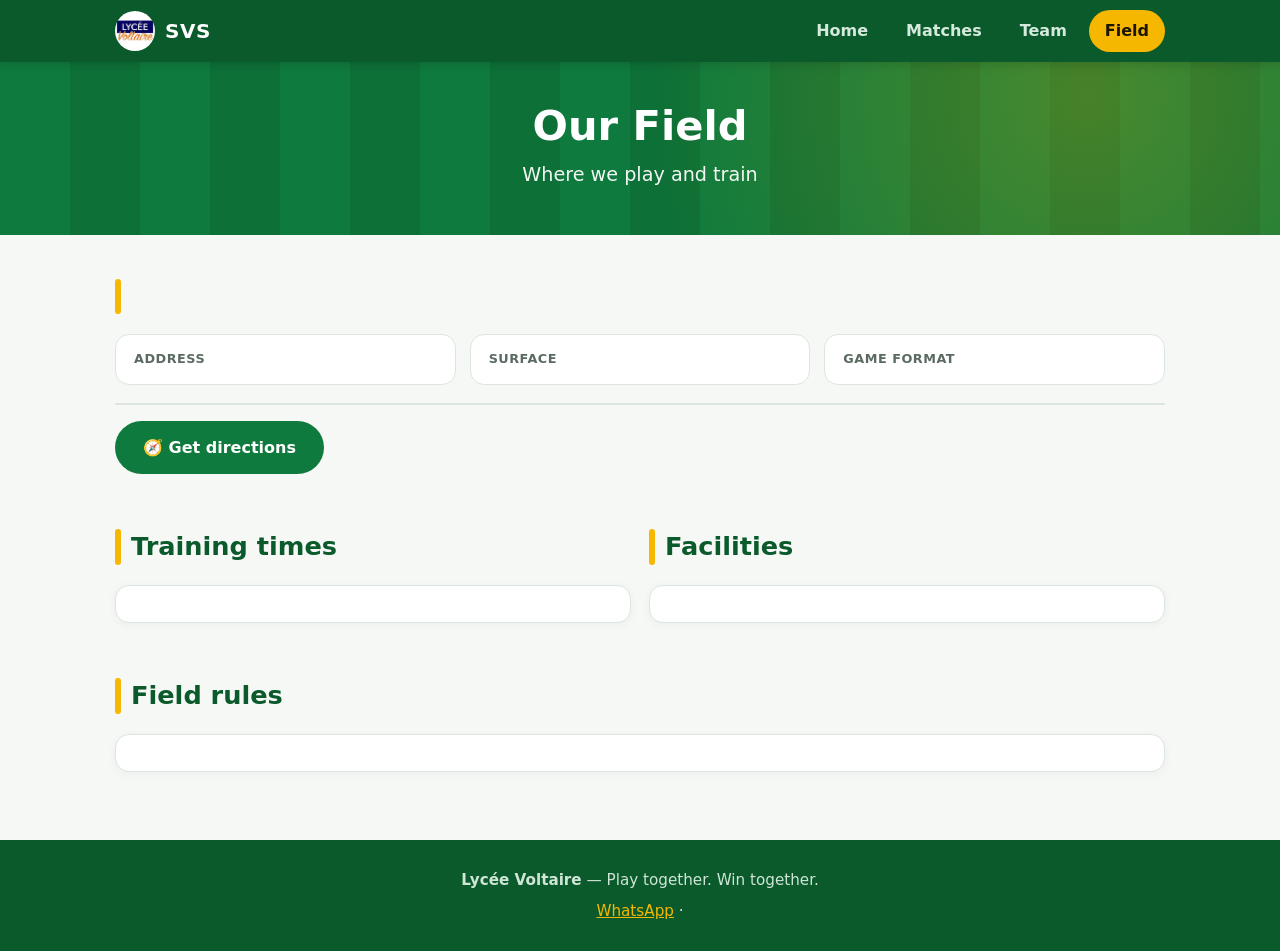
==== field.html @ 9dd1f6ec "Add files via upload" ====
<!DOCTYPE html>
<html lang="en">

<head>
  <meta charset="UTF-8">
  <meta name="viewport" content="width=device-width, initial-scale=1">
  <title>Field | Our Football Team</title>
  <link rel="stylesheet" href="css/style.css">
</head>

<body data-page="field">

  <header id="site-header"></header>

  <div class="hero page-hero">
    <div class="container">
      <h1>Our Field</h1>
      <p>Where we play and train</p>
    </div>
  </div>

  <main class="container">

    <section>
      <h2 id="field-name"></h2>
      <p class="lead" id="field-desc"></p>

      <div class="info-list">
        <div class="info-item">
          <div class="k">Address</div>
          <div class="v" id="field-address"></div>
        </div>
        <div class="info-item">
          <div class="k">Surface</div>
          <div class="v" id="field-surface"></div>
        </div>
        <div class="info-item">
          <div class="k">Game format</div>
          <div class="v" id="field-size"></div>
        </div>
      </div>

      <div class="map-box" id="field-map"></div>
      <p style="margin-top:16px"><a class="btn btn-green" id="field-directions" href="#" target="_blank"
          rel="noopener">🧭 Get directions</a></p>
    </section>

    <section>
      <div class="two-col">
        <div>
          <h2>Training times</h2>
          <div class="card">
            <table id="field-training"></table>
          </div>
        </div>
        <div>
          <h2>Facilities</h2>
          <div class="card">
            <ul class="clean" id="field-facilities"></ul>
          </div>
        </div>
      </div>
    </section>

    <section>
      <h2>Field rules</h2>
      <div class="card">
        <ul class="clean" id="field-rules"></ul>
      </div>
    </section>

  </main>

  <footer id="site-footer"></footer>

  <script src="js/data.js"></script>
  <script src="js/main.js"></script>
</body>

</html>
---- css/style.css ----
/* =====================================================================
   style.css  —  the look of the website
   Tip: to change the colors of the whole site, edit the :root section.
   ===================================================================== */

:root {
  --green: #0f7a3d;
  /* main team color */
  --green-dark: #0a5a2c;
  --green-light: #e8f5ed;
  --gold: #f5b700;
  /* accent color */
  --ink: #16241b;
  /* main text */
  --muted: #5b6b61;
  /* softer text */
  --bg: #f6f8f6;
  --card: #ffffff;
  --line: #dde5df;
  --win: #1b9a4b;
  --loss: #d6363f;
  --draw: #7a8a80;
  --radius: 14px;
}

* {
  box-sizing: border-box;
  margin: 0;
  padding: 0;
}

body {
  font-family: system-ui, -apple-system, "Segoe UI", Roboto, Arial, sans-serif;
  background: var(--bg);
  color: var(--ink);
  line-height: 1.6;
}

.container {
  width: min(1050px, 100% - 32px);
  margin-inline: auto;
}

a {
  color: var(--green);
}

/* ---------- Header ---------- */
#site-header {
  background: var(--green-dark);
  position: sticky;
  top: 0;
  z-index: 50;
  box-shadow: 0 2px 10px rgba(0, 0, 0, .15);
}

.header-inner {
  display: flex;
  align-items: center;
  justify-content: space-between;
  min-height: 62px;
}

.logo {
  display: flex;
  align-items: center;
  gap: 10px;
  color: #fff;
  text-decoration: none;
  font-weight: 800;
  font-size: 1.25rem;
  letter-spacing: .5px;
}

.logo-ball {
  font-size: 1.6rem;
}

.logo-img {
  width: 40px;
  height: 40px;
  object-fit: contain;
  border-radius: 50%;
}

nav {
  display: flex;
  gap: 6px;
}

nav a {
  color: #d5eadc;
  text-decoration: none;
  font-weight: 600;
  padding: 8px 16px;
  border-radius: 999px;
  transition: background .2s;
}

nav a:hover {
  background: rgba(255, 255, 255, .12);
}

nav a.active {
  background: var(--gold);
  color: #1d1500;
}

.menu-btn {
  display: none;
  background: none;
  border: 0;
  color: #fff;
  font-size: 1.8rem;
  cursor: pointer;
  padding: 4px 8px;
}

/* ---------- Hero ---------- */
.hero {
  background:
    radial-gradient(circle at 85% 20%, rgba(245, 183, 0, .25), transparent 40%),
    repeating-linear-gradient(90deg, #0f7a3d 0 70px, #0d7036 70px 140px);
  color: #fff;
  text-align: center;
  padding: 70px 0 80px;
}

.hero h1 {
  font-size: clamp(2rem, 6vw, 3.4rem);
  line-height: 1.15;
  margin-bottom: 10px;
}

.hero p {
  font-size: 1.2rem;
  opacity: .95;
  margin-bottom: 26px;
}

.page-hero {
  padding: 40px 0 44px;
}

.page-hero h1 {
  font-size: clamp(1.8rem, 5vw, 2.6rem);
}

.page-hero p {
  margin-bottom: 0;
}

/* ---------- Buttons ---------- */
.btn {
  display: inline-block;
  padding: 12px 26px;
  border-radius: 999px;
  font-weight: 700;
  text-decoration: none;
  border: 2px solid transparent;
  transition: transform .15s, box-shadow .15s;
}

.btn:hover {
  transform: translateY(-2px);
  box-shadow: 0 6px 16px rgba(0, 0, 0, .2);
}

.btn-gold {
  background: var(--gold);
  color: #1d1500;
}

.btn-green {
  background: var(--green);
  color: #fff;
}

.btn-outline {
  border-color: #fff;
  color: #fff;
}

.btn-row {
  display: flex;
  gap: 12px;
  justify-content: center;
  flex-wrap: wrap;
}

/* ---------- Sections ---------- */
section {
  padding: 44px 0 8px;
}

h2 {
  font-size: 1.6rem;
  margin-bottom: 18px;
  color: var(--green-dark);
  display: flex;
  align-items: center;
  gap: 10px;
}

h2::before {
  content: "";
  width: 6px;
  height: 1.4em;
  background: var(--gold);
  border-radius: 3px;
}

.lead {
  font-size: 1.1rem;
  color: var(--muted);
  max-width: 70ch;
}

.empty {
  color: var(--muted);
  background: var(--card);
  border: 1px dashed var(--line);
  padding: 20px;
  border-radius: var(--radius);
}

/* ---------- Cards and grids ---------- */
.card {
  background: var(--card);
  border: 1px solid var(--line);
  border-radius: var(--radius);
  padding: 18px 20px;
  box-shadow: 0 2px 8px rgba(20, 50, 30, .05);
}

.grid {
  display: grid;
  grid-template-columns: repeat(auto-fill, minmax(260px, 1fr));
  gap: 16px;
}

/* ---------- Match cards ---------- */
.match-top {
  display: flex;
  justify-content: space-between;
  align-items: center;
  gap: 8px;
  margin-bottom: 14px;
}

.match-date {
  font-size: .9rem;
  color: var(--muted);
  font-weight: 600;
}

.match-teams {
  display: grid;
  grid-template-columns: 1fr auto 1fr;
  align-items: center;
  gap: 10px;
  text-align: center;
}

.match-teams .team-a,
.match-teams .team-b {
  font-weight: 800;
  font-size: 1.1rem;
}

.vs {
  background: var(--green-light);
  color: var(--green-dark);
  font-weight: 800;
  border-radius: 999px;
  padding: 6px 12px;
  font-size: .9rem;
}

.score {
  font-size: 1.8rem;
  font-weight: 900;
  color: var(--green-dark);
  white-space: nowrap;
}

.match-place {
  margin-top: 14px;
  color: var(--muted);
  font-size: .95rem;
}

.match-notes {
  margin-top: 6px;
  font-size: .92rem;
  background: var(--green-light);
  padding: 8px 12px;
  border-radius: 8px;
}

.badge {
  font-size: .75rem;
  font-weight: 800;
  padding: 3px 10px;
  border-radius: 999px;
  color: #fff;
  letter-spacing: .5px;
}

.badge.win {
  background: var(--win);
}

.badge.loss {
  background: var(--loss);
}

.badge.draw {
  background: var(--draw);
}

/* ---------- Stats ---------- */
.stats {
  display: grid;
  grid-template-columns: repeat(4, 1fr);
  gap: 12px;
}

.stat {
  background: var(--card);
  border: 1px solid var(--line);
  border-radius: var(--radius);
  padding: 16px 8px;
  text-align: center;
}

.stat-num {
  display: block;
  font-size: 2rem;
  font-weight: 900;
  color: var(--green);
}

.stat-label {
  font-size: .85rem;
  color: var(--muted);
  font-weight: 600;
  text-transform: uppercase;
  letter-spacing: .5px;
}

/* ---------- Quick links on home ---------- */
.quick {
  display: grid;
  grid-template-columns: repeat(auto-fit, minmax(220px, 1fr));
  gap: 16px;
}

.quick a {
  text-decoration: none;
  color: inherit;
  display: block;
  background: var(--card);
  border: 1px solid var(--line);
  border-radius: var(--radius);
  padding: 22px;
  transition: transform .15s, border-color .15s;
}

.quick a:hover {
  transform: translateY(-3px);
  border-color: var(--green);
}

.quick .icon {
  font-size: 2rem;
}

.quick strong {
  display: block;
  font-size: 1.15rem;
  margin: 6px 0 2px;
  color: var(--green-dark);
}

.quick span.desc {
  color: var(--muted);
  font-size: .95rem;
}

/* ---------- Team page ---------- */
.coach-card {
  display: inline-flex;
  flex-direction: column;
  background: var(--green-light);
  border-left: 5px solid var(--green);
  padding: 10px 20px;
  border-radius: 10px;
  margin-top: 18px;
}

.coach-label {
  font-size: .8rem;
  text-transform: uppercase;
  color: var(--muted);
  font-weight: 700;
  letter-spacing: .5px;
}

.group-title {
  margin: 26px 0 12px;
  color: var(--green-dark);
  font-size: 1.15rem;
}

.player {
  display: flex;
  align-items: center;
  gap: 14px;
}

.shirt {
  width: 50px;
  height: 50px;
  flex: none;
  border-radius: 12px;
  background: var(--green);
  color: #fff;
  font-weight: 900;
  font-size: 1.4rem;
  display: grid;
  place-items: center;
  border-bottom: 4px solid var(--gold);
}

.player-pos {
  color: var(--muted);
  font-size: .9rem;
}

.captain {
  display: inline-grid;
  place-items: center;
  width: 22px;
  height: 22px;
  margin-left: 6px;
  border-radius: 50%;
  background: var(--gold);
  color: #1d1500;
  font-size: .75rem;
  font-weight: 900;
}

/* ---------- Field page ---------- */
.info-list {
  display: grid;
  grid-template-columns: repeat(auto-fit, minmax(160px, 1fr));
  gap: 14px;
  margin-top: 20px;
}

.info-item {
  background: var(--card);
  border: 1px solid var(--line);
  border-radius: var(--radius);
  padding: 14px 18px;
}

.info-item .k {
  font-size: .8rem;
  text-transform: uppercase;
  color: var(--muted);
  font-weight: 700;
  letter-spacing: .5px;
}

.info-item .v {
  font-weight: 700;
}

.two-col {
  display: grid;
  grid-template-columns: repeat(auto-fit, minmax(280px, 1fr));
  gap: 18px;
}

ul.clean {
  list-style: none;
}

ul.clean li {
  padding: 8px 0 8px 28px;
  position: relative;
  border-bottom: 1px solid var(--line);
}

ul.clean li:last-child {
  border-bottom: 0;
}

ul.clean li::before {
  content: "✓";
  position: absolute;
  left: 0;
  color: var(--green);
  font-weight: 900;
}

table {
  width: 100%;
  border-collapse: collapse;
}

td {
  padding: 10px 4px;
  border-bottom: 1px solid var(--line);
}

td:last-child {
  text-align: right;
  font-weight: 700;
}

tr:last-child td {
  border-bottom: 0;
}

.map-box {
  margin-top: 18px;
  border-radius: var(--radius);
  overflow: hidden;
  border: 1px solid var(--line);
}

.map-box iframe {
  width: 100%;
  height: 360px;
  border: 0;
  display: block;
}

/* ---------- Footer ---------- */
#site-footer {
  background: var(--green-dark);
  color: #cfe5d6;
  margin-top: 60px;
  padding: 28px 0;
  text-align: center;
  font-size: .95rem;
}

#site-footer a {
  color: var(--gold);
}

#site-footer p+p {
  margin-top: 6px;
}

/* ---------- Phones ---------- */
@media (max-width: 700px) {
  .menu-btn {
    display: block;
  }

  nav {
    display: none;
    position: absolute;
    left: 0;
    right: 0;
    top: 62px;
    background: var(--green-dark);
    flex-direction: column;
    padding: 10px 16px 16px;
  }

  nav.open {
    display: flex;
  }

  nav a {
    padding: 12px 16px;
  }

  .stats {
    grid-template-columns: repeat(2, 1fr);
  }

  .hero {
    padding: 50px 0 56px;
  }
}
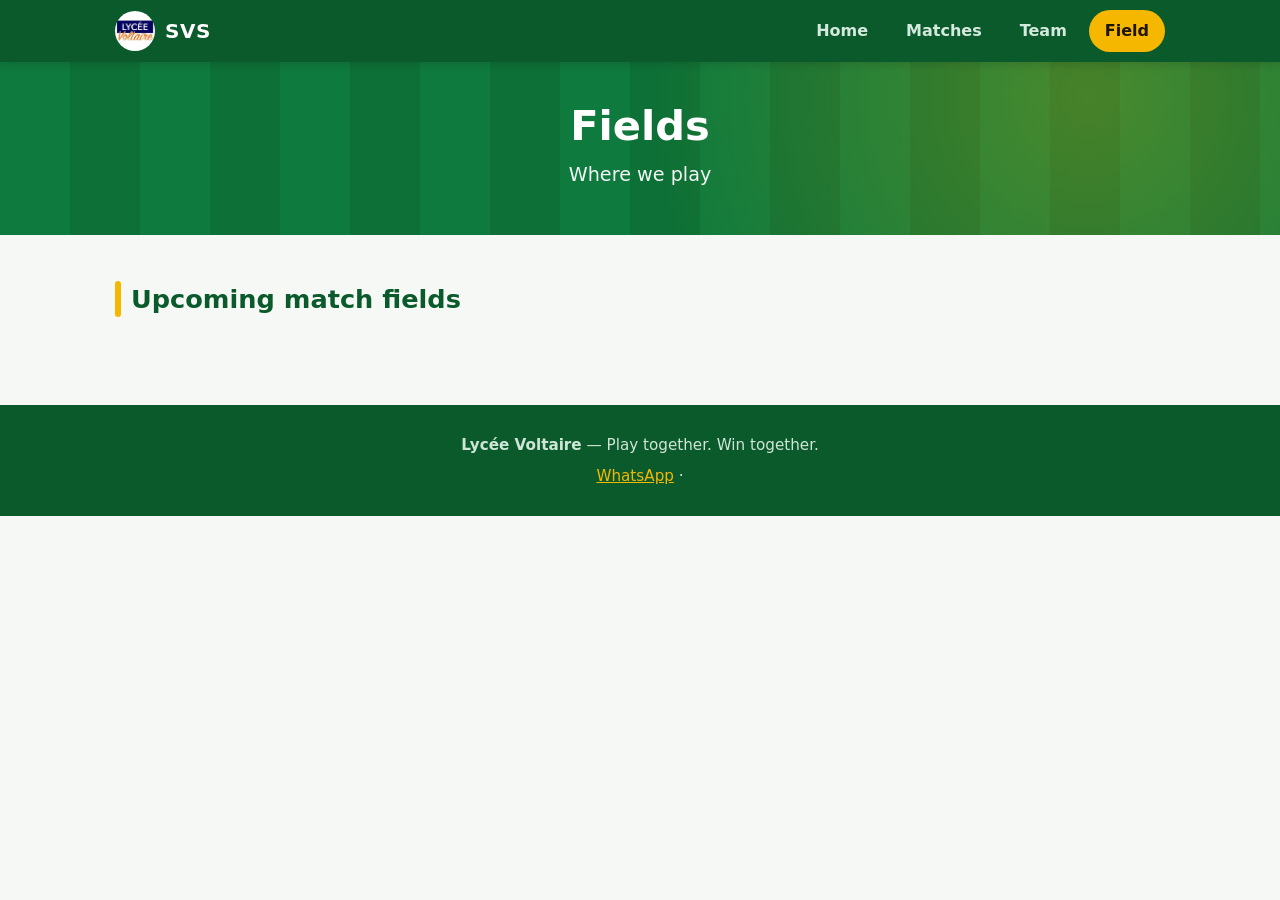
==== commit 9df95d49: "Update field section titles and remove content" ====
--- a/field.html
+++ b/field.html
@@ -6,6 +6,7 @@
   <meta name="viewport" content="width=device-width, initial-scale=1">
   <title>Field | Our Football Team</title>
   <link rel="stylesheet" href="css/style.css">
+   <link rel="icon" href="images/svsphoto.jpg">
 </head>
 
 <body data-page="field">
@@ -14,61 +15,17 @@
 
   <div class="hero page-hero">
     <div class="container">
-      <h1>Our Field</h1>
-      <p>Where we play and train</p>
+      <h1>Fields</h1>
+      <p>Where we play</p>
     </div>
   </div>
 
   <main class="container">
-
-    <section>
-      <h2 id="field-name"></h2>
-      <p class="lead" id="field-desc"></p>
-
-      <div class="info-list">
-        <div class="info-item">
-          <div class="k">Address</div>
-          <div class="v" id="field-address"></div>
-        </div>
-        <div class="info-item">
-          <div class="k">Surface</div>
-          <div class="v" id="field-surface"></div>
-        </div>
-        <div class="info-item">
-          <div class="k">Game format</div>
-          <div class="v" id="field-size"></div>
-        </div>
-      </div>
-
-      <div class="map-box" id="field-map"></div>
-      <p style="margin-top:16px"><a class="btn btn-green" id="field-directions" href="#" target="_blank"
-          rel="noopener">🧭 Get directions</a></p>
-    </section>
-
-    <section>
-      <div class="two-col">
-        <div>
-          <h2>Training times</h2>
-          <div class="card">
-            <table id="field-training"></table>
-          </div>
-        </div>
-        <div>
-          <h2>Facilities</h2>
-          <div class="card">
-            <ul class="clean" id="field-facilities"></ul>
-          </div>
-        </div>
-      </div>
-    </section>
-
-    <section>
-      <h2>Field rules</h2>
-      <div class="card">
-        <ul class="clean" id="field-rules"></ul>
-      </div>
-    </section>
-
+<section>
+  <h2>Upcoming match fields</h2>
+  <div class="grid" id="field-list"></div>
+</section>
+  
   </main>
 
   <footer id="site-footer"></footer>
@@ -77,4 +34,4 @@
   <script src="js/main.js"></script>
 </body>
 
-</html>+</html>
--- a/css/style.css
+++ b/css/style.css
@@ -557,6 +557,21 @@
   margin-top: 6px;
 }
 
+
+/* --------- stats edit --------- */
+
+.stats { grid-template-columns: repeat(auto-fit, minmax(120px, 1fr)); } /* replaces the 4-column rule */
+.more { margin-top: 12px; font-size: .92rem; }
+.more summary { cursor: pointer; font-weight: 700; color: var(--green-dark); }
+.chips { display: flex; flex-wrap: wrap; gap: 6px; margin-top: 8px; }
+.chip { padding: 3px 10px; border-radius: 999px; font-size: .82rem; font-weight: 600;
+        background: #eef1ef; color: var(--muted); border: 1px solid var(--line); }
+.chip.yes   { background: #dff3e6; color: #11633a; border-color: #b7e0c5; }
+.chip.no    { background: #fde4e5; color: #a3222b; border-color: #f4b9bc; text-decoration: line-through; }
+.chip.maybe { background: #fff2cc; color: #7a5a00; border-color: #f0d98a; }
+.goals { margin-top: 12px; font-size: .92rem; line-height: 1.7; }
+
+
 /* ---------- Phones ---------- */
 @media (max-width: 700px) {
   .menu-btn {
@@ -589,4 +604,4 @@
   .hero {
     padding: 50px 0 56px;
   }
-}+}
